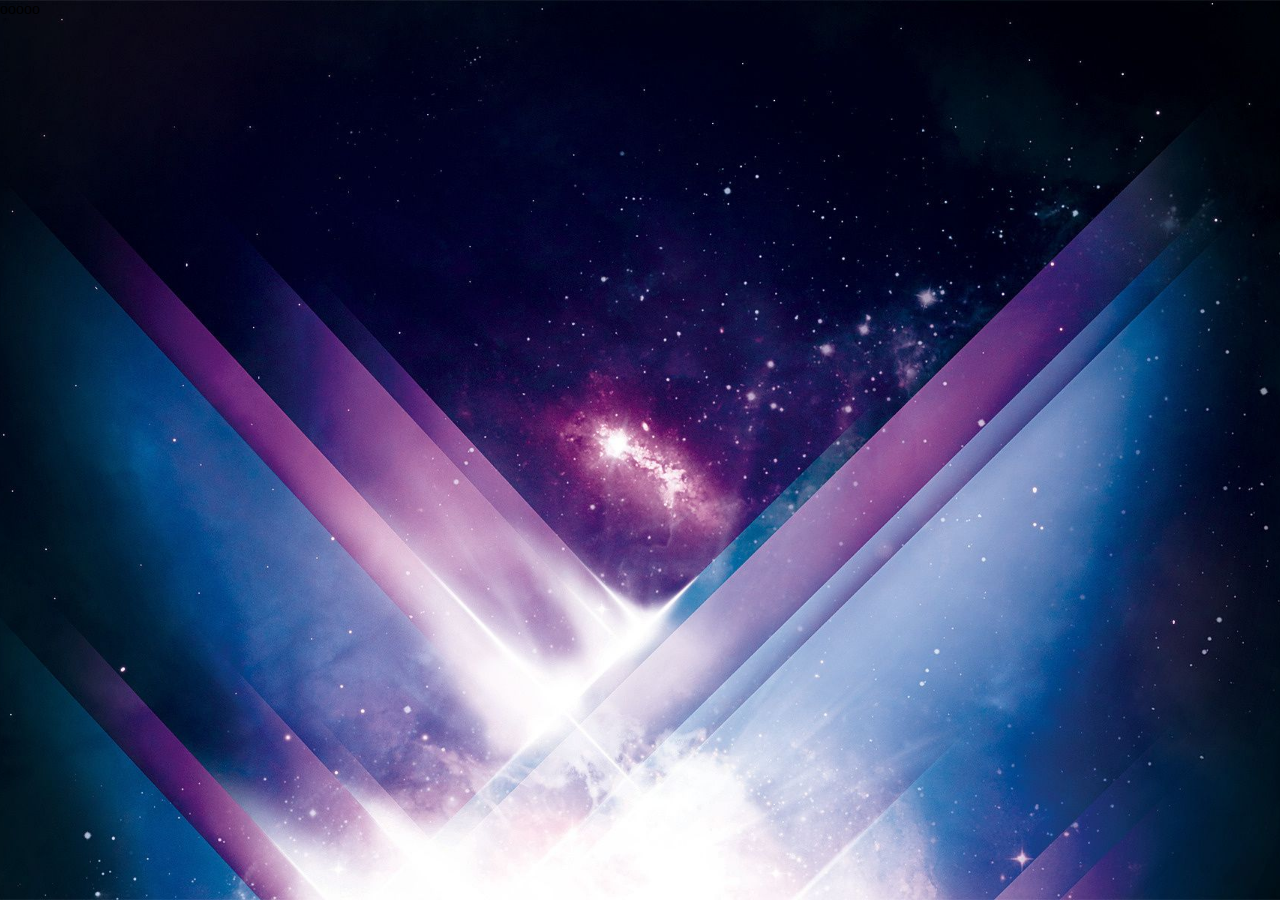
==== home.html @ d90ca484 "fingers crossed" ====
<!DOCTYPE html>
<html lang="en-us">
  <head>
    <meta charset="UTF-8">
    <meta name="viewport" content="width=device-width, initial-scale=1">
    <link rel="stylesheet" href="./css/home.css">
    <link rel="stylesheet" href="./css/transition.css">
    <title>PerseusJDB</title>
    <link rel="icon" href="./assets/favicon.png" type="image/icon type">
  </head>
  <body>

    <div class="loading loading-1 is-active"><div class="lds-dual-ring"></div></div>
    <div>ooooo</div>
    
    <script src="./js/home.js"></script>
  </body>
</html>
---- css/home.css ----
*{
  margin: 0;
  padding: 0;
}

html,
body{
  height: 100vh;
  background: url('../assets/back.jpg');
  background-size: cover;
  background-position: center;
  overflow: hidden;
}
---- css/transition.css ----
/*load*/

.loading-1{
  display: flex;
  position: fixed;
  background-color: black;
  top: 0;
  bottom: 0;
  left: 0;
  right: 0;
  z-index: 0;
  opacity: 0;
  transition: 0.3s ease-in-out;
  justify-content: center;
  align-items: center;
}

.loading-1.is-active{
  opacity: 1;
  z-index: 1;
}

.lds-dual-ring {
  display: inline-block;
  width: 80px;
  height: 80px;
}

.lds-dual-ring:after {
  content: " ";
  display: block;
  width: 64px;
  height: 64px;
  margin: 8px;
  border-radius: 50%;
  border: 6px solid #fff;
  border-color: #fff transparent #fff transparent;
  animation: lds-dual-ring 1.2s linear infinite;
}

@keyframes lds-dual-ring {
  0% {
    transform: rotate(0deg);
  }
  100% {
    transform: rotate(360deg);
  }
}

/*load end*/
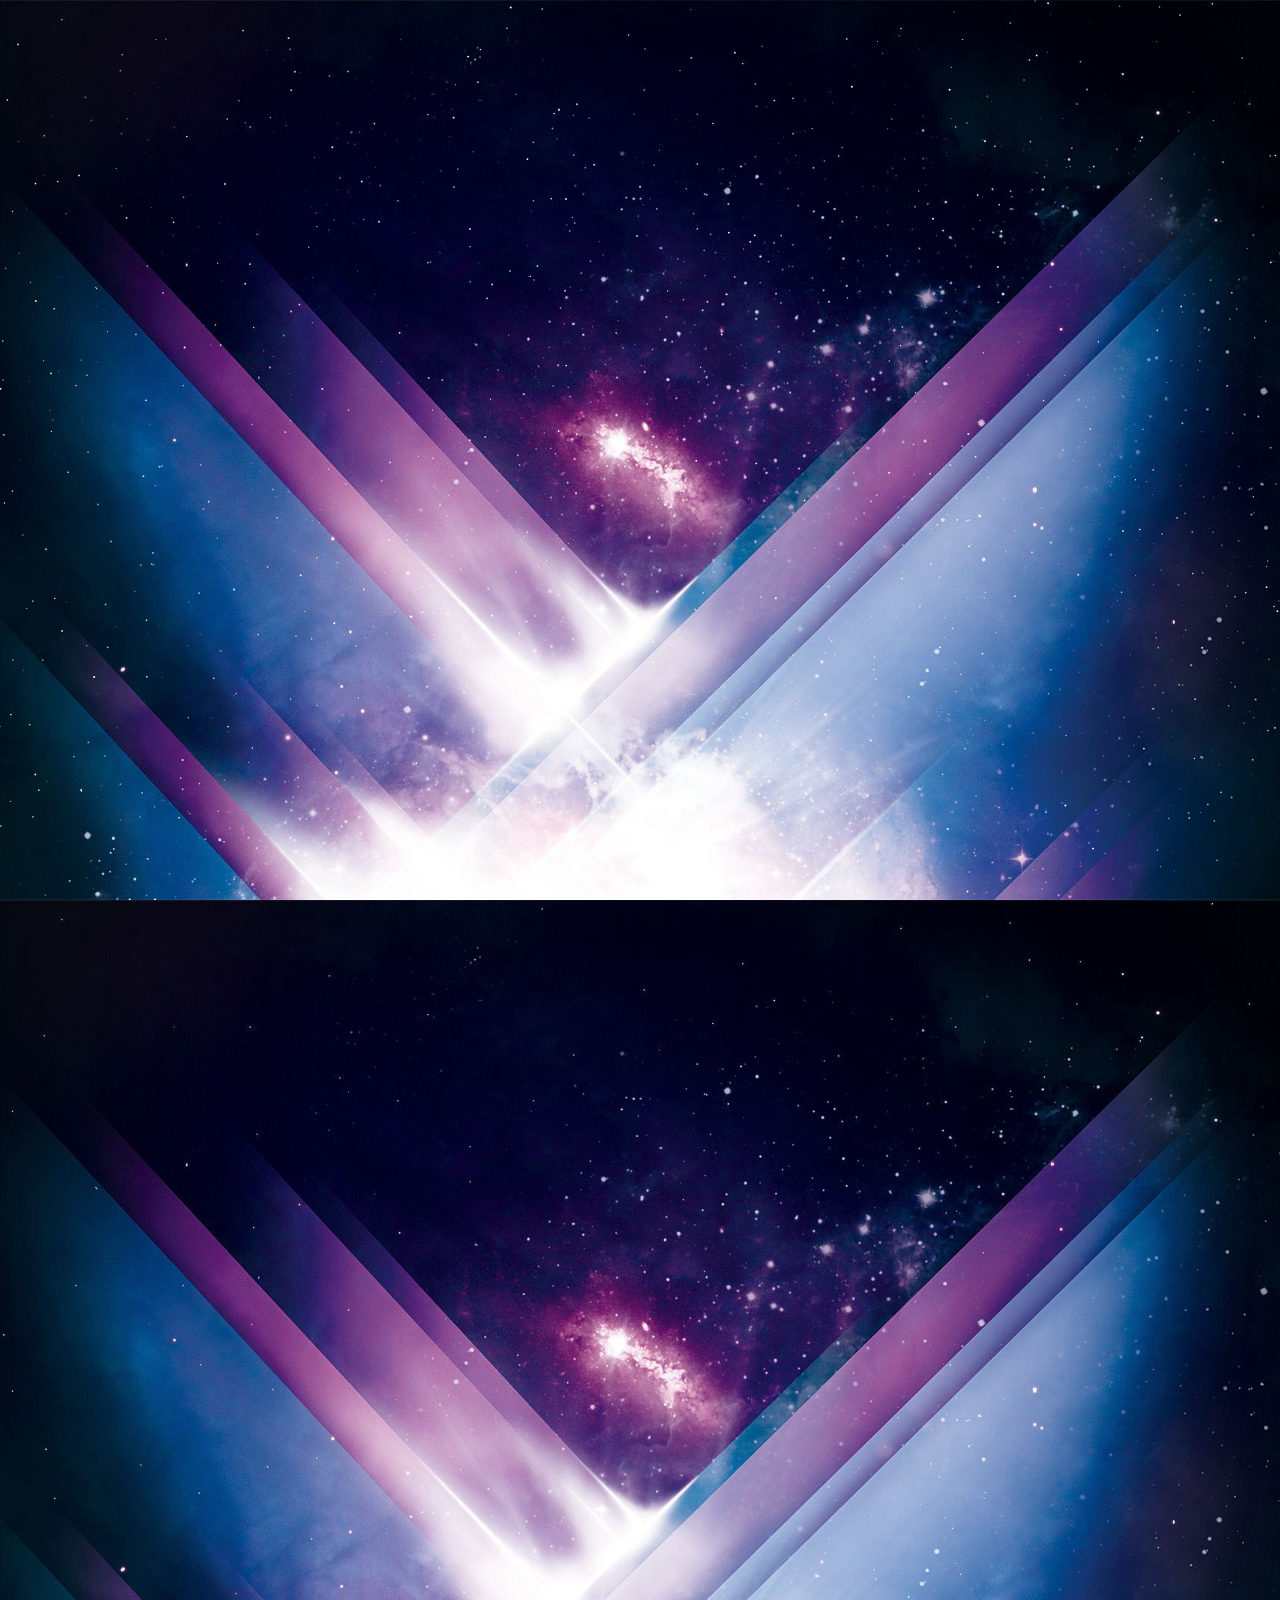
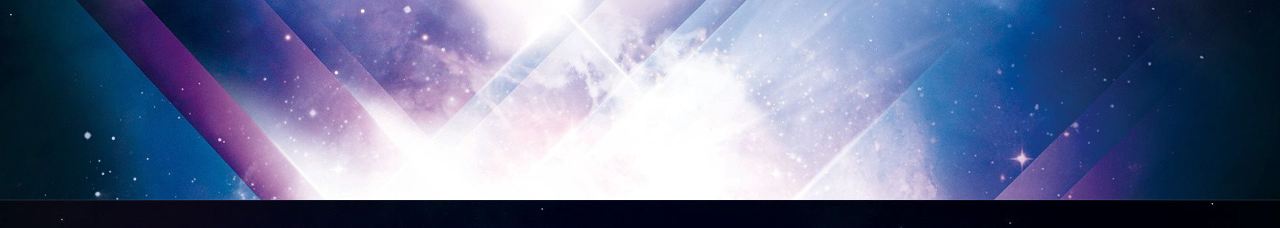
==== commit 7d95356b: "concept1 only ready for mobile" ====
--- a/home.html
+++ b/home.html
@@ -11,8 +11,23 @@
   <body>
 
     <div class="loading loading-1 is-active"><div class="lds-dual-ring"></div></div>
-    <div>ooooo</div>
-    
+    <div id="particles-js"></div>
+
+    <div class="container">
+      <div class="mainbox">
+        <div class="imgbox"></div>
+        <div class="textbox">
+          Lorem ipsum dolor sit amet consectetur adipisicing elit. <br><br> 
+          Commodi laudantium eveniet, nostrum voluptatem reprehenderit perferendis, animi sequi facilis, eius repellendus aut blanditiis at tempore dolore recusandae. <br><br> 
+          Eligendi, dicta repellat sint nam maiores enim adipisci delectus quidem corporis est! Provident, earum iure accusantium obcaecati asperiores, officiis voluptas aperiam harum magnam voluptatum soluta quibusdam. <br><br> 
+          Dolorum, numquam eaque? Nesciunt numquam harum commodi labore fuga, corporis sequi adipisci molestiae!
+        </div>
+      </div>
+    </div>
+
+
+    <script src="assets/particles.js"></script>
+    <script src="assets/app.js"></script>
     <script src="./js/home.js"></script>
   </body>
 </html>--- a/css/home.css
+++ b/css/home.css
@@ -3,11 +3,90 @@
   padding: 0;
 }
 
+@font-face {
+  font-family: ailerons;
+  src: url(../assets/Ailerons-Typeface.woff)format("woff");
+}
+
+@font-face {
+  font-family: galactico;
+  src: url(../assets/Galactico-Basic.woff)format("woff");
+}
+
 html,
 body{
   height: 100vh;
-  background: url('../assets/back.jpg');
+  background: url(../assets/back.jpg);
   background-size: cover;
   background-position: center;
   overflow: hidden;
+}
+
+canvas{
+  position: absolute;
+}
+
+.container{
+  display: flex;
+  height: 100%;
+  justify-content: center;
+  align-items: center;
+}
+
+.mainbox{
+  background-color: rgba(0, 0, 0, 0.7);
+  display: flex;
+  position: absolute;
+  bottom: 0.8%;
+  width: 0%;
+  height: 0%;
+  animation: Display 2s 1s forwards;
+}
+@keyframes Display{
+  0%{
+    width: 0%;
+  }
+  50%{
+    width: 98%;
+    height: 1%;
+  }
+  100%{
+    width: 98%;
+    height: 98%;
+  }
+}
+
+.imgbox{
+  display: flex;
+  position: absolute;
+  background: url(../assets/pic2.jpg);
+  background-size: cover;
+  border: solid 1px white;
+  opacity: 0;
+  width: 95%;
+  height: 40%;
+  left: 2.5%;
+  top: 1%;
+  animation: box forwards 1s 3s;
+}
+@keyframes box{
+  0%{
+    opacity: 0;
+  }
+  100%{
+    opacity: 1;
+  }
+}
+
+.textbox{
+  font-family: galactico, sans-serif;
+  display: flex;
+  position: absolute;
+  bottom: 2%;
+  left: 2.5%;
+  width: 95%;
+  height: 55%;
+  opacity: 0;
+  animation: box forwards 1s 3s;
+  color: white;
 }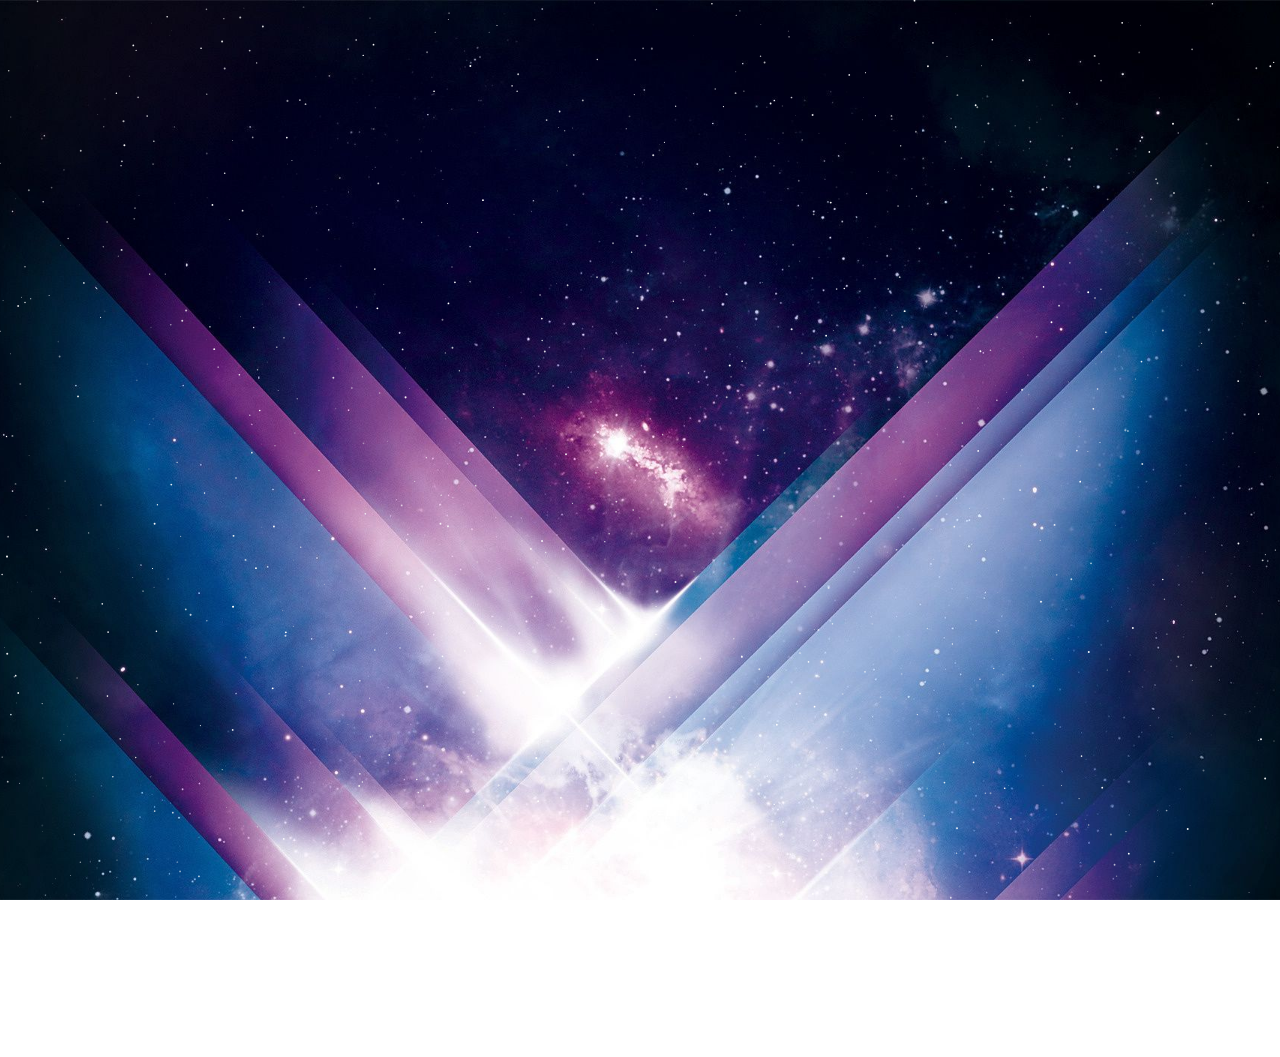
==== commit 27525480: "various changes" ====
--- a/home.html
+++ b/home.html
@@ -15,12 +15,41 @@
 
     <div class="container">
       <div class="mainbox">
-        <div class="imgbox"></div>
-        <div class="textbox">
-          Lorem ipsum dolor sit amet consectetur adipisicing elit. <br><br> 
-          Commodi laudantium eveniet, nostrum voluptatem reprehenderit perferendis, animi sequi facilis, eius repellendus aut blanditiis at tempore dolore recusandae. <br><br> 
-          Eligendi, dicta repellat sint nam maiores enim adipisci delectus quidem corporis est! Provident, earum iure accusantium obcaecati asperiores, officiis voluptas aperiam harum magnam voluptatum soluta quibusdam. <br><br> 
-          Dolorum, numquam eaque? Nesciunt numquam harum commodi labore fuga, corporis sequi adipisci molestiae!
+        <div class="titlebox">
+          <h1>PJDB</h1>
+          <h4>Perseus.Jumps.DataBank</h4>
+        </div>
+        <div class="jumpsbox">
+
+          <div class="jump">
+            <p>1° Planet<br><br>
+            Lorem ipsum dolor<br>
+            rer asfih wiurhw sit.</p>
+            <div class="btnbox"><button class="fingerprint"></button></div>
+          </div>
+
+          <div class="jump">
+            <p>2° Planet<br><br>
+            Lorem ipsum dolor<br>
+            rer asfih wiurhw sit.</p>
+            <div class="btnbox"><button class="fingerprint"></button></div>
+          </div>
+
+          <div class="jump">
+            <p>3° Planet<br><br>
+            Lorem ipsum dolor<br>
+            rer asfih wiurhw sit.</p>
+            <div class="btnbox"><button class="fingerprint"></button></div>
+          </div>
+
+          <div class="jump">
+            <p>4° Planet<br><br>
+            Lorem ipsum dolor<br>
+            rer asfih wiurhw sit.</p>
+            <div class="btnbox"><button class="fingerprint"></button></div>
+          </div>
+
+        </div>
         </div>
       </div>
     </div>
--- a/css/home.css
+++ b/css/home.css
@@ -18,8 +18,8 @@
   height: 100vh;
   background: url(../assets/back.jpg);
   background-size: cover;
+  background-repeat: no-repeat;
   background-position: center;
-  overflow: hidden;
 }
 
 canvas{
@@ -38,9 +38,10 @@
   display: flex;
   position: absolute;
   bottom: 0.8%;
-  width: 0%;
-  height: 0%;
-  animation: Display 2s 1s forwards;
+  width: 0%;/*0*/
+  height: 0%;/*0*/
+  animation: Display 1.5s 0.8s forwards;
+  justify-content: center;
 }
 @keyframes Display{
   0%{
@@ -56,18 +57,16 @@
   }
 }
 
-.imgbox{
+.titlebox{
+  font-family: ailerons, sans-serif;
   display: flex;
+  color: white;
+  flex-direction: column;
   position: absolute;
-  background: url(../assets/pic2.jpg);
-  background-size: cover;
-  border: solid 1px white;
   opacity: 0;
-  width: 95%;
-  height: 40%;
-  left: 2.5%;
-  top: 1%;
-  animation: box forwards 1s 3s;
+  animation: box forwards 1s 2.5s;
+  align-items: center;
+  margin-top: 1em;
 }
 @keyframes box{
   0%{
@@ -78,15 +77,49 @@
   }
 }
 
-.textbox{
+.jumpsbox{
+  display: flex;
+  flex-direction: column;
+  position: absolute;
+  top: 22%;
+  width: 90%;
+  height: 70%;
+  opacity: 0;
+  align-items: center;
+  animation: box forwards 1s 3s;
+}
+
+.jump{
   font-family: galactico, sans-serif;
   display: flex;
+  background-color: rgba(255, 255, 255, 0.3);
+  box-shadow: 0 0 5px 2px rgb(255, 255, 255);
+  border-radius: 5px;
+  width: 100%;
+  height: 18%;
+  margin-bottom: 2em;
+  overflow: hidden;
+  color: white;
+}
+
+p{
+  margin-top: 0.5em;
+  margin-left: 0.5em;
+}
+
+.btnbox{
+  display: flex;
   position: absolute;
-  bottom: 2%;
-  left: 2.5%;
-  width: 95%;
-  height: 55%;
-  opacity: 0;
-  animation: box forwards 1s 3s;
-  color: white;
+  right: 0.5em;
+  margin-top: 0.5em;
+}
+
+.fingerprint{
+  height: 60px;
+  width: 60px;
+  background: url(../assets/fingerprint.svg);
+  background-size: 45px;
+  background-repeat: no-repeat;
+  background-position: center;
+  border: none;
 }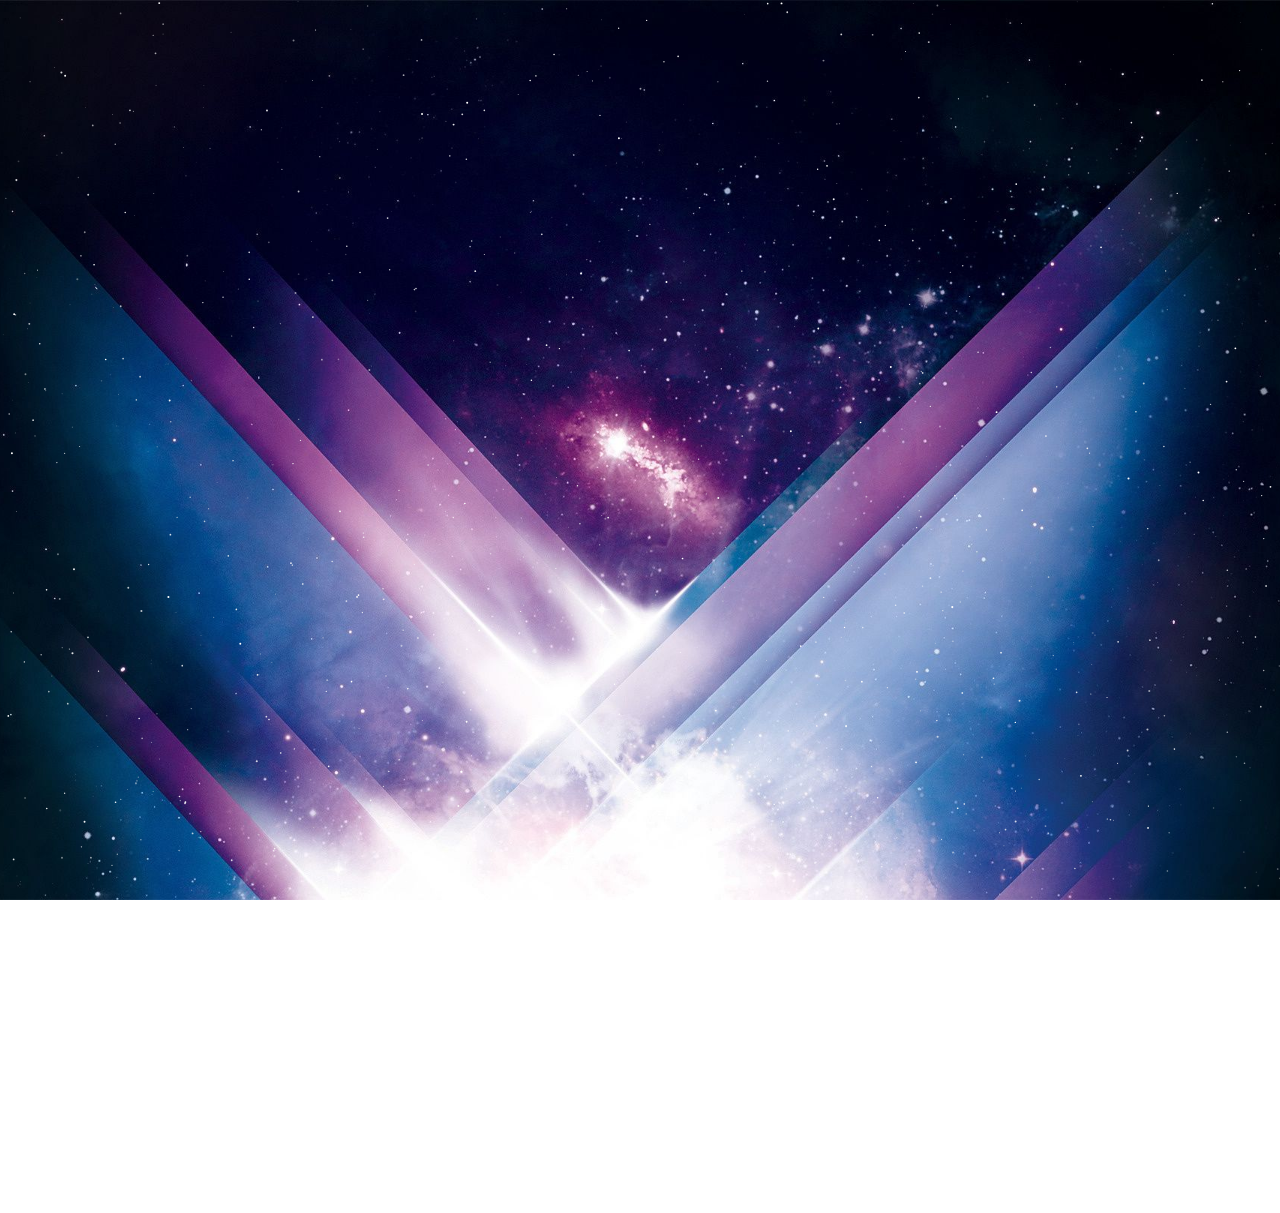
==== commit 92e7dda2: "main menu changes content ready." ====
--- a/home.html
+++ b/home.html
@@ -5,6 +5,7 @@
     <meta name="viewport" content="width=device-width, initial-scale=1">
     <link rel="stylesheet" href="./css/home.css">
     <link rel="stylesheet" href="./css/transition.css">
+    <link rel="stylesheet" href="./css/cardEffect.css">
     <title>PerseusJDB</title>
     <link rel="icon" href="./assets/favicon.png" type="image/icon type">
   </head>
@@ -21,32 +22,21 @@
         </div>
         <div class="jumpsbox">
 
-          <div class="jump">
-            <p>1° Planet<br><br>
-            Lorem ipsum dolor<br>
-            rer asfih wiurhw sit.</p>
-            <div class="btnbox"><button class="fingerprint"></button></div>
+          <div class="jump" style="background: url(../assets/pic1.jpg); background-size: cover;">
+            <p>1°Planet</p>
+            <div class="lds-ripple"><div></div><div></div></div>
           </div>
-
-          <div class="jump">
-            <p>2° Planet<br><br>
-            Lorem ipsum dolor<br>
-            rer asfih wiurhw sit.</p>
-            <div class="btnbox"><button class="fingerprint"></button></div>
+          <div class="jump" style="background: url(../assets/pic2.jpg); background-size: cover;">
+            <p>2°Planet</p>
+            <div class="lds-ripple"><div></div><div></div></div>
           </div>
-
-          <div class="jump">
-            <p>3° Planet<br><br>
-            Lorem ipsum dolor<br>
-            rer asfih wiurhw sit.</p>
-            <div class="btnbox"><button class="fingerprint"></button></div>
+          <div class="jump" style="background: url(../assets/pic3.jpg); background-size: cover;">
+            <p>3°Planet</p>
+            <div class="lds-ripple"><div></div><div></div></div>
           </div>
-
-          <div class="jump">
-            <p>4° Planet<br><br>
-            Lorem ipsum dolor<br>
-            rer asfih wiurhw sit.</p>
-            <div class="btnbox"><button class="fingerprint"></button></div>
+          <div class="jump" style="background: url(../assets/pic4.jpg); background-size: cover;">
+            <p>4°Planet</p>
+            <div class="lds-ripple"><div></div><div></div></div>
           </div>
 
         </div>
--- a/css/home.css
+++ b/css/home.css
@@ -20,6 +20,7 @@
   background-size: cover;
   background-repeat: no-repeat;
   background-position: center;
+  overflow: hidden;
 }
 
 canvas{
@@ -81,45 +82,34 @@
   display: flex;
   flex-direction: column;
   position: absolute;
-  top: 22%;
-  width: 90%;
-  height: 70%;
-  opacity: 0;
+  top: 30%;
+  width: 20em;
+  height: 20em;
+  opacity: 0;/*0*/
   align-items: center;
+  overflow: scroll;
+  scroll-behavior: smooth;
+  scroll-snap-type: y mandatory;
   animation: box forwards 1s 3s;
+}
+.jumpsbox::-webkit-scrollbar{
+  display: none;
+}
+
+p{
+  font-family: galactico;
+  margin-left: 0.5em;
+  margin-top: 0.5em;
 }
 
 .jump{
-  font-family: galactico, sans-serif;
   display: flex;
-  background-color: rgba(255, 255, 255, 0.3);
-  box-shadow: 0 0 5px 2px rgb(255, 255, 255);
   border-radius: 5px;
-  width: 100%;
-  height: 18%;
+  color: white;
+  min-height: 10em;
+  min-width: 18em;
   margin-bottom: 2em;
-  overflow: hidden;
-  color: white;
-}
-
-p{
-  margin-top: 0.5em;
-  margin-left: 0.5em;
-}
-
-.btnbox{
-  display: flex;
-  position: absolute;
-  right: 0.5em;
-  margin-top: 0.5em;
-}
-
-.fingerprint{
-  height: 60px;
-  width: 60px;
-  background: url(../assets/fingerprint.svg);
-  background-size: 45px;
-  background-repeat: no-repeat;
-  background-position: center;
-  border: none;
+  margin-top: 1em;
+  scroll-snap-align: center;
+  box-shadow: inset 0 40px 30px 0 rgba(0, 0, 0, 0.8);
 }--- a/css/cardEffect.css
+++ b/css/cardEffect.css
@@ -0,0 +1,48 @@
+.lds-ripple {
+  display: inline-block;
+  position: relative;
+  margin-left: 10em;
+  margin-top: 8em;
+  width: 10px;
+  height: 10px;
+}
+.lds-ripple div {
+  position: absolute;
+  border: 4px solid #fff;
+  opacity: 1;
+  border-radius: 50%;
+  animation: lds-ripple 1s cubic-bezier(0, 0.2, 0.8, 1) infinite;
+}
+.lds-ripple div:nth-child(2) {
+  animation-delay: -0.5s;
+}
+@keyframes lds-ripple {
+  0% {
+    top: 10px;
+    left: 10px;
+    width: 0;
+    height: 0;
+    opacity: 0;
+  }
+  4.9% {
+    top: 10px;
+    left: 10px;
+    width: 0;
+    height: 0;
+    opacity: 0;
+  }
+  5% {
+    top: 10px;
+    left: 10px;
+    width: 0;
+    height: 0;
+    opacity: 1;
+  }
+  100% {
+    top: 0px;
+    left: 0px;
+    width: 20px;
+    height: 20px;
+    opacity: 0;
+  }
+}
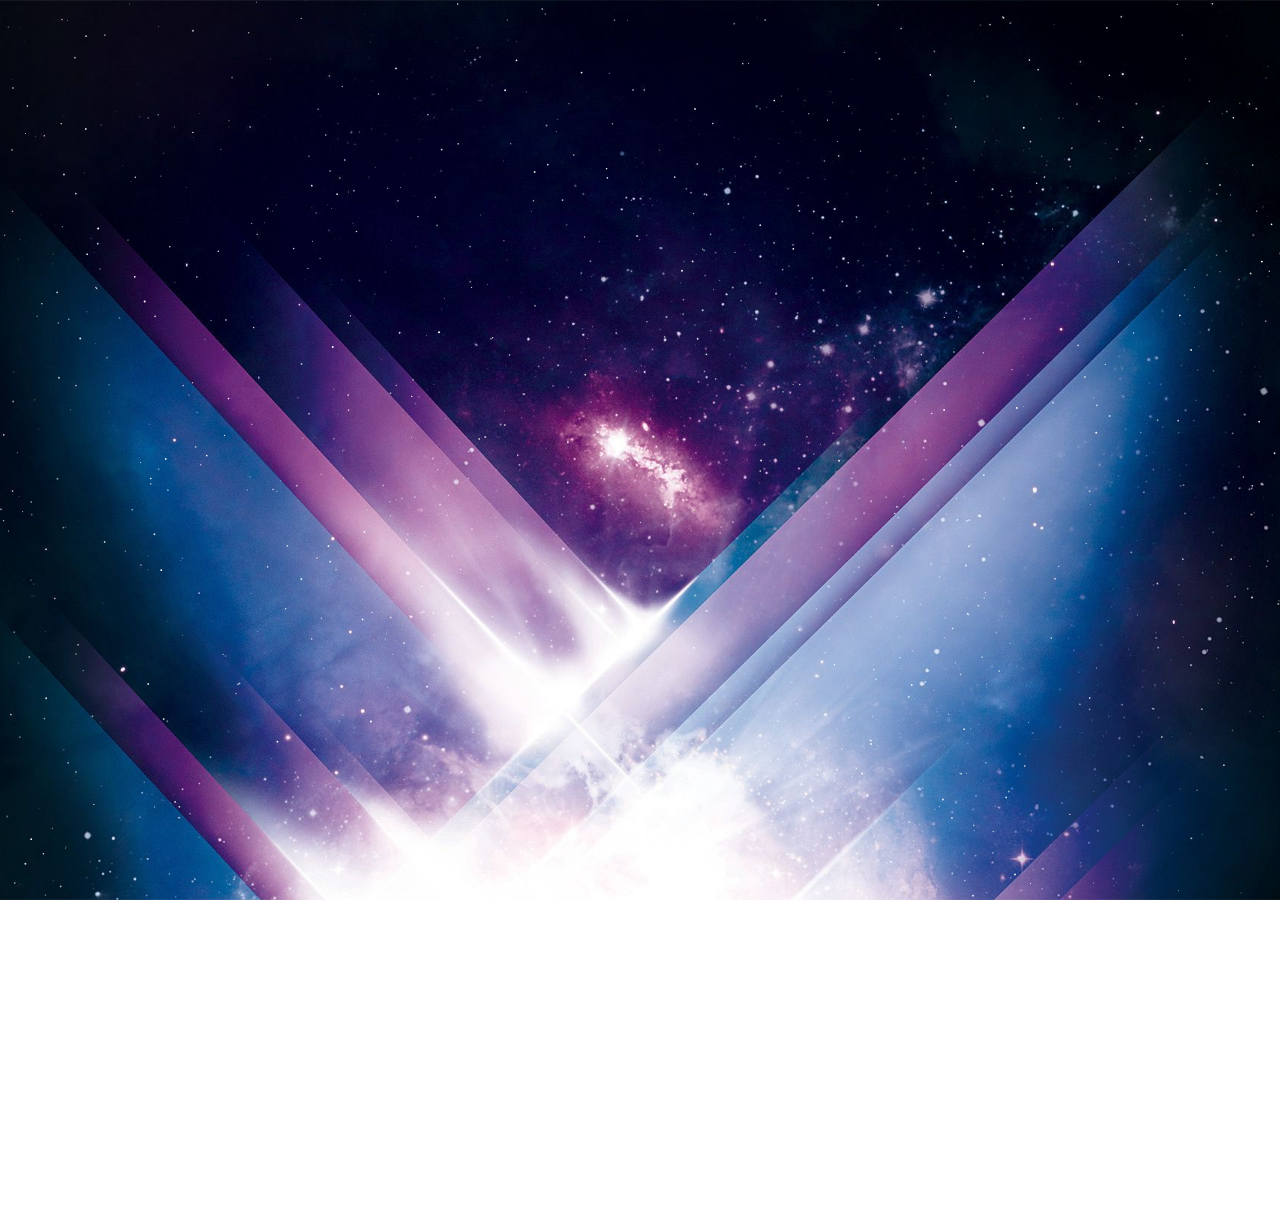
==== commit 42305011: "fixed scrollbar showing" ====
--- a/home.html
+++ b/home.html
@@ -22,19 +22,19 @@
         </div>
         <div class="jumpsbox">
 
-          <div class="jump" style="background: url(../assets/pic1.jpg); background-size: cover;">
+          <div class="jump" style="background: url(./assets/pic1.jpg); background-size: cover;">
             <p>1°Planet</p>
             <div class="lds-ripple"><div></div><div></div></div>
           </div>
-          <div class="jump" style="background: url(../assets/pic2.jpg); background-size: cover;">
+          <div class="jump" style="background: url(./assets/pic2.jpg); background-size: cover;">
             <p>2°Planet</p>
             <div class="lds-ripple"><div></div><div></div></div>
           </div>
-          <div class="jump" style="background: url(../assets/pic3.jpg); background-size: cover;">
+          <div class="jump" style="background: url(./assets/pic3.jpg); background-size: cover;">
             <p>3°Planet</p>
             <div class="lds-ripple"><div></div><div></div></div>
           </div>
-          <div class="jump" style="background: url(../assets/pic4.jpg); background-size: cover;">
+          <div class="jump" style="background: url(./assets/pic4.jpg); background-size: cover;">
             <p>4°Planet</p>
             <div class="lds-ripple"><div></div><div></div></div>
           </div>
--- a/css/home.css
+++ b/css/home.css
@@ -91,6 +91,7 @@
   scroll-behavior: smooth;
   scroll-snap-type: y mandatory;
   animation: box forwards 1s 3s;
+  scrollbar-width: none;
 }
 .jumpsbox::-webkit-scrollbar{
   display: none;
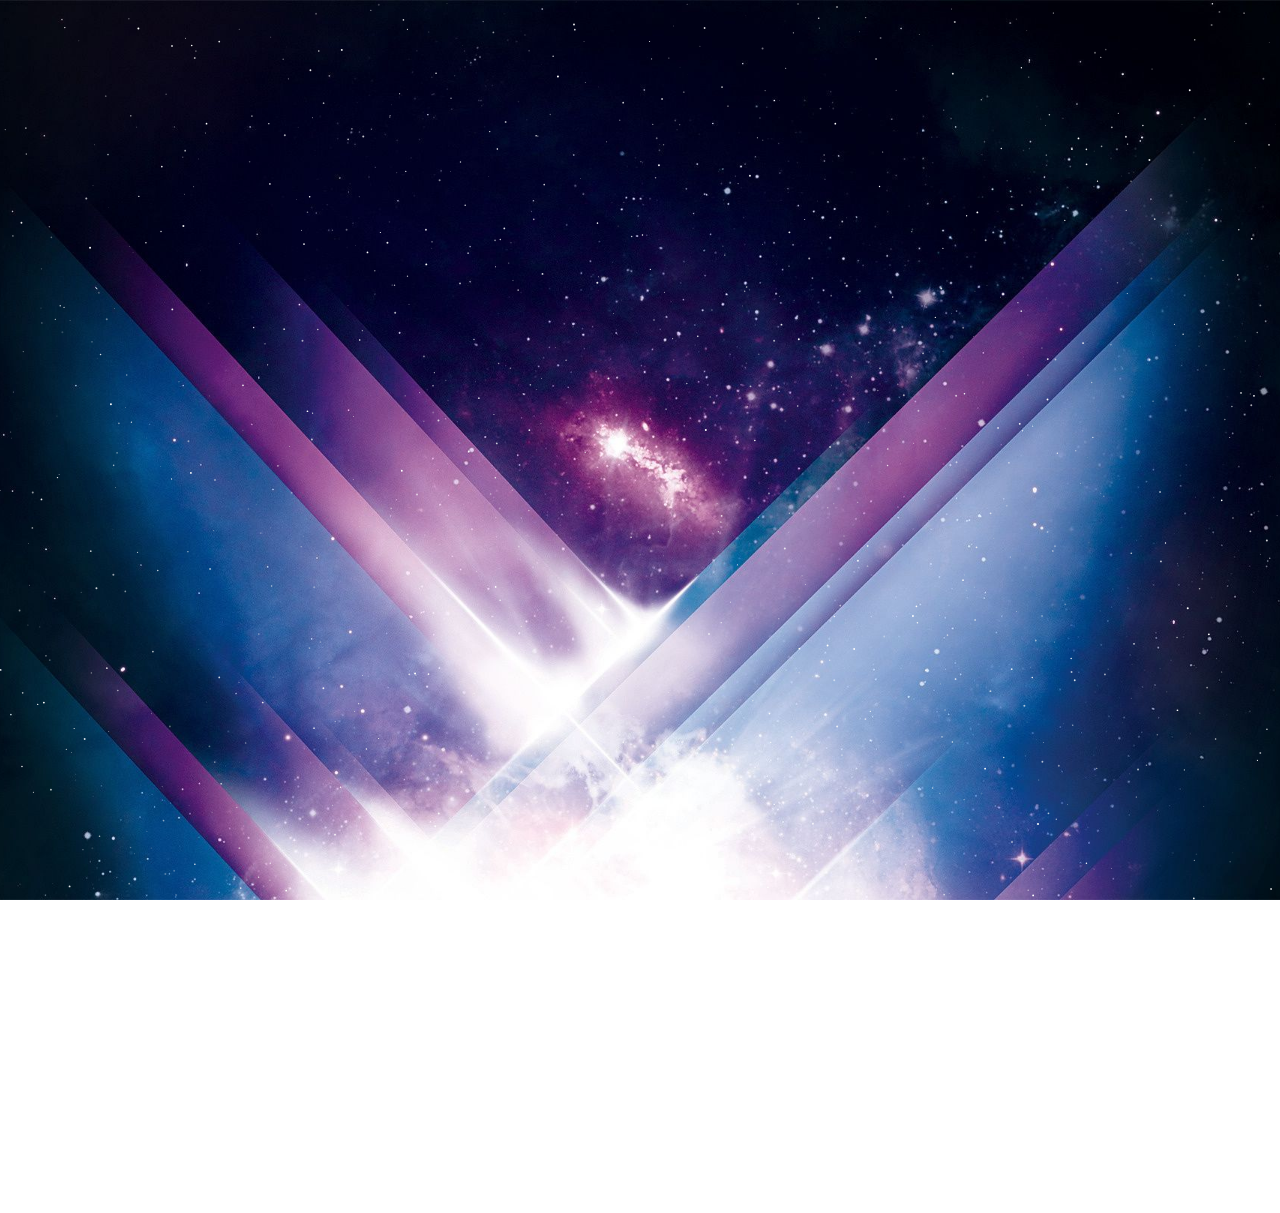
==== commit ebbcae07: "various implementations" ====
--- a/home.html
+++ b/home.html
@@ -6,6 +6,7 @@
     <link rel="stylesheet" href="./css/home.css">
     <link rel="stylesheet" href="./css/transition.css">
     <link rel="stylesheet" href="./css/cardEffect.css">
+    <link rel="stylesheet" href="./css/infoCards.css">
     <title>PerseusJDB</title>
     <link rel="icon" href="./assets/favicon.png" type="image/icon type">
   </head>
@@ -22,19 +23,26 @@
         </div>
         <div class="jumpsbox">
 
-          <div class="jump" style="background: url(./assets/pic1.jpg); background-size: cover;">
+          <div class="jump" onmouseup="Planet()"
+          style="background: url(./assets/pic1.jpg); background-size: cover;">
             <p>1°Planet</p>
             <div class="lds-ripple"><div></div><div></div></div>
           </div>
-          <div class="jump" style="background: url(./assets/pic2.jpg); background-size: cover;">
+
+          <div class="jump" onmouseup="Planet()"
+          style="background: url(./assets/pic2.jpg); background-size: cover;">
             <p>2°Planet</p>
             <div class="lds-ripple"><div></div><div></div></div>
           </div>
-          <div class="jump" style="background: url(./assets/pic3.jpg); background-size: cover;">
+
+          <div class="jump" onmouseup="Planet()"
+          style="background: url(./assets/pic3.jpg); background-size: cover;">
             <p>3°Planet</p>
             <div class="lds-ripple"><div></div><div></div></div>
           </div>
-          <div class="jump" style="background: url(./assets/pic4.jpg); background-size: cover;">
+
+          <div class="jump" onmouseup="Planet()"
+          style="background: url(./assets/pic4.jpg); background-size: cover;">
             <p>4°Planet</p>
             <div class="lds-ripple"><div></div><div></div></div>
           </div>
@@ -44,6 +52,18 @@
       </div>
     </div>
 
+    <div class="showInfo active">
+      <div id="infoContainer">
+        <div class="infoImg1"></div>
+        <div class="infoText1">
+          Lorem ipsum dolor, sit amet consectetur adipisicing elit. Veritatis eius deserunt quo, <br><br>
+          impedit necessitatibus velit dolorum! Incidunt odit laboriosam porro illo ratione optio, <br>
+          facilis, obcaecati, esse maiores provident mollitia molestiae nesciunt voluptatum quibusdam <br><br>
+          ullam voluptates nobis eum voluptatibus placeat explicabo voluptate dolorum nemo corrupti. <br>
+          Accusantium ea esse sed nihil exercitationem.
+        </div>
+      </div>
+    </div>
 
     <script src="assets/particles.js"></script>
     <script src="assets/app.js"></script>
--- a/css/home.css
+++ b/css/home.css
@@ -88,10 +88,10 @@
   opacity: 0;/*0*/
   align-items: center;
   overflow: scroll;
-  scroll-behavior: smooth;
   scroll-snap-type: y mandatory;
   animation: box forwards 1s 3s;
   scrollbar-width: none;
+  scroll-behavior: smooth;
 }
 .jumpsbox::-webkit-scrollbar{
   display: none;
@@ -111,6 +111,6 @@
   min-width: 18em;
   margin-bottom: 2em;
   margin-top: 1em;
+  box-shadow: inset 0 40px 30px 0 rgba(0, 0, 0, 0.8);
   scroll-snap-align: center;
-  box-shadow: inset 0 40px 30px 0 rgba(0, 0, 0, 0.8);
 }--- a/css/infoCards.css
+++ b/css/infoCards.css
@@ -0,0 +1,64 @@
+.showInfo{
+  display: flex;
+  position: absolute;
+  color: white;
+  top: 0;
+  width: 0%;
+  height: 0%;
+  background-color: rgba(0, 0, 0, 0.9);
+  justify-content: center;
+}
+
+.showInfo.active{
+  animation: info 1.5s forwards;
+}
+@keyframes info{
+  0%{
+    width: 0%;
+  }
+  50%{
+    width: 100%;
+    height: 1%;
+  }
+  100%{
+    width: 100%;
+    height: 100%;
+  }
+}
+
+#infoContainer{
+  display: flex;
+  position: absolute;
+  flex-direction: column;
+  opacity: 0;
+  width: 100%;
+  height: 100%;
+  transition: opacity 1s 2s;
+  align-items: center;
+}
+
+.infoImg1{
+  display: flex;
+  background: url(../assets/pic1.jpg);
+  border: solid 1px white;
+  background-size: cover;
+  background-position: center;
+  background-repeat: no-repeat;
+  width: 90%;
+  height: 40%;
+  margin-top: 1em;
+}
+
+.infoText1{
+  display: flex;
+  height: 40%;
+  width: 90%;
+  margin-top: 1em;
+  font-family: galactico, sans-serif;
+  overflow: scroll;
+  scrollbar-width: none;
+  scroll-behavior: smooth;
+}
+.infoText1::-webkit-scrollbar{
+  display: none;
+}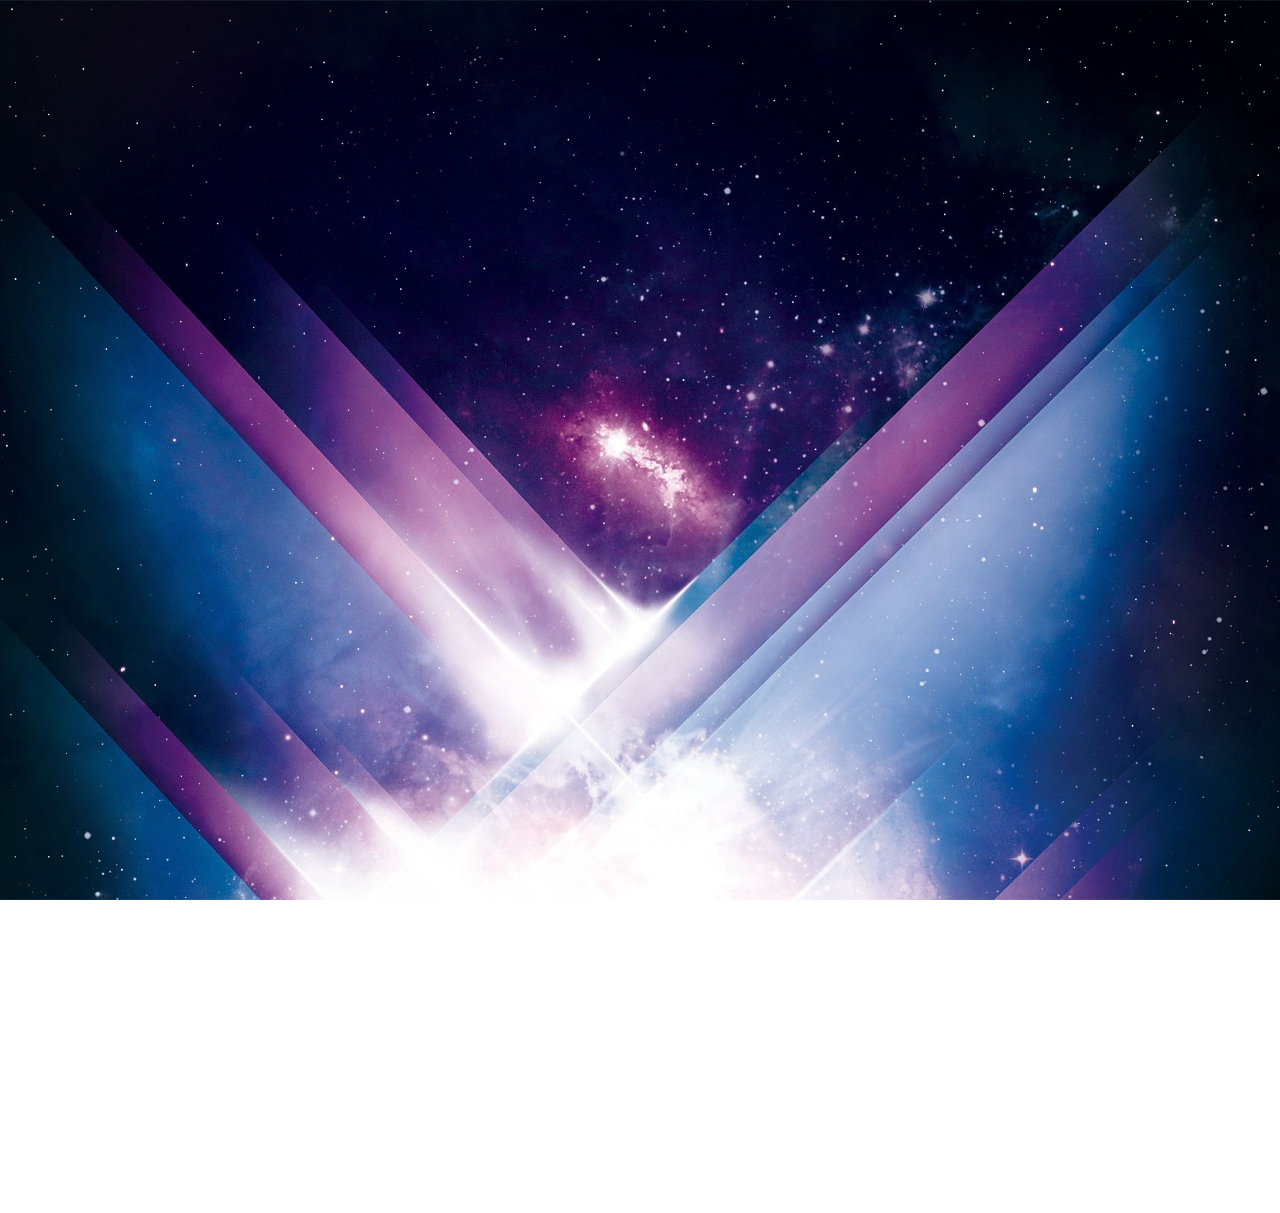
==== commit adb5d58f: "0.5 unfinished" ====
--- a/home.html
+++ b/home.html
@@ -23,25 +23,25 @@
         </div>
         <div class="jumpsbox">
 
-          <div class="jump" onmouseup="Planet()"
+          <div class="jump" onmouseup="ShowJumpInfo()"
           style="background: url(./assets/pic1.jpg); background-size: cover;">
             <p>1°Planet</p>
             <div class="lds-ripple"><div></div><div></div></div>
           </div>
 
-          <div class="jump" onmouseup="Planet()"
+          <div class="jump" onmouseup="ShowJumpInfo2()"
           style="background: url(./assets/pic2.jpg); background-size: cover;">
             <p>2°Planet</p>
             <div class="lds-ripple"><div></div><div></div></div>
           </div>
 
-          <div class="jump" onmouseup="Planet()"
+          <div class="jump" onmouseup="ShowJumpInfo3()"
           style="background: url(./assets/pic3.jpg); background-size: cover;">
             <p>3°Planet</p>
             <div class="lds-ripple"><div></div><div></div></div>
           </div>
 
-          <div class="jump" onmouseup="Planet()"
+          <div class="jump" onmouseup="ShowJumpInfo4()"
           style="background: url(./assets/pic4.jpg); background-size: cover;">
             <p>4°Planet</p>
             <div class="lds-ripple"><div></div><div></div></div>
@@ -52,16 +52,17 @@
       </div>
     </div>
 
-    <div class="showInfo active">
+    <div class="showInfo active close">
       <div id="infoContainer">
-        <div class="infoImg1"></div>
-        <div class="infoText1">
+        <div id="infoImg1"></div>
+        <div id="infoText1">
           Lorem ipsum dolor, sit amet consectetur adipisicing elit. Veritatis eius deserunt quo, <br><br>
           impedit necessitatibus velit dolorum! Incidunt odit laboriosam porro illo ratione optio, <br>
           facilis, obcaecati, esse maiores provident mollitia molestiae nesciunt voluptatum quibusdam <br><br>
           ullam voluptates nobis eum voluptatibus placeat explicabo voluptate dolorum nemo corrupti. <br>
           Accusantium ea esse sed nihil exercitationem.
         </div>
+        <div class="lds-ripple2" onmouseup="CloseJumpInfo()"><div></div><div></div></div>
       </div>
     </div>
 
--- a/css/cardEffect.css
+++ b/css/cardEffect.css
@@ -46,3 +46,23 @@
     opacity: 0;
   }
 }
+
+
+.lds-ripple2 {
+  display: inline-block;
+  position: relative;
+  width: 30px;
+  height: 30px;
+  margin-top: 3em;
+  margin-left: 0.55em;
+}
+.lds-ripple2 div {
+  position: absolute;
+  border: 4px solid #fff;
+  opacity: 1;
+  border-radius: 50%;
+  animation: lds-ripple 1s cubic-bezier(0, 0.2, 0.8, 1) infinite;
+}
+.lds-ripple2 div:nth-child(2) {
+  animation-delay: -0.5s;
+}--- a/css/infoCards.css
+++ b/css/infoCards.css
@@ -10,7 +10,7 @@
 }
 
 .showInfo.active{
-  animation: info 1.5s forwards;
+  animation: info 2s forwards;
 }
 @keyframes info{
   0%{
@@ -26,6 +26,24 @@
   }
 }
 
+.showInfo.close{
+  animation: infoclose 2s backwards;
+}
+@keyframes infoclose{
+  0%{
+    width: 100%;
+    height: 100%;
+  }
+  50%{
+    width: 100%;
+    height: 1%;
+  }
+  100%{
+    width: 0%;
+    height: 0%;
+  }
+}
+
 #infoContainer{
   display: flex;
   position: absolute;
@@ -33,23 +51,21 @@
   opacity: 0;
   width: 100%;
   height: 100%;
-  transition: opacity 1s 2s;
+  transition: opacity 1s 1.5s;
   align-items: center;
 }
 
-.infoImg1{
+#infoImg1{
   display: flex;
-  background: url(../assets/pic1.jpg);
   border: solid 1px white;
-  background-size: cover;
-  background-position: center;
-  background-repeat: no-repeat;
   width: 90%;
   height: 40%;
   margin-top: 1em;
+  background: url(../assets/pic1.jpg) center no-repeat;
+  background-size: cover;
 }
 
-.infoText1{
+#infoText1{
   display: flex;
   height: 40%;
   width: 90%;
@@ -59,6 +75,6 @@
   scrollbar-width: none;
   scroll-behavior: smooth;
 }
-.infoText1::-webkit-scrollbar{
+#infoText1::-webkit-scrollbar{
   display: none;
 }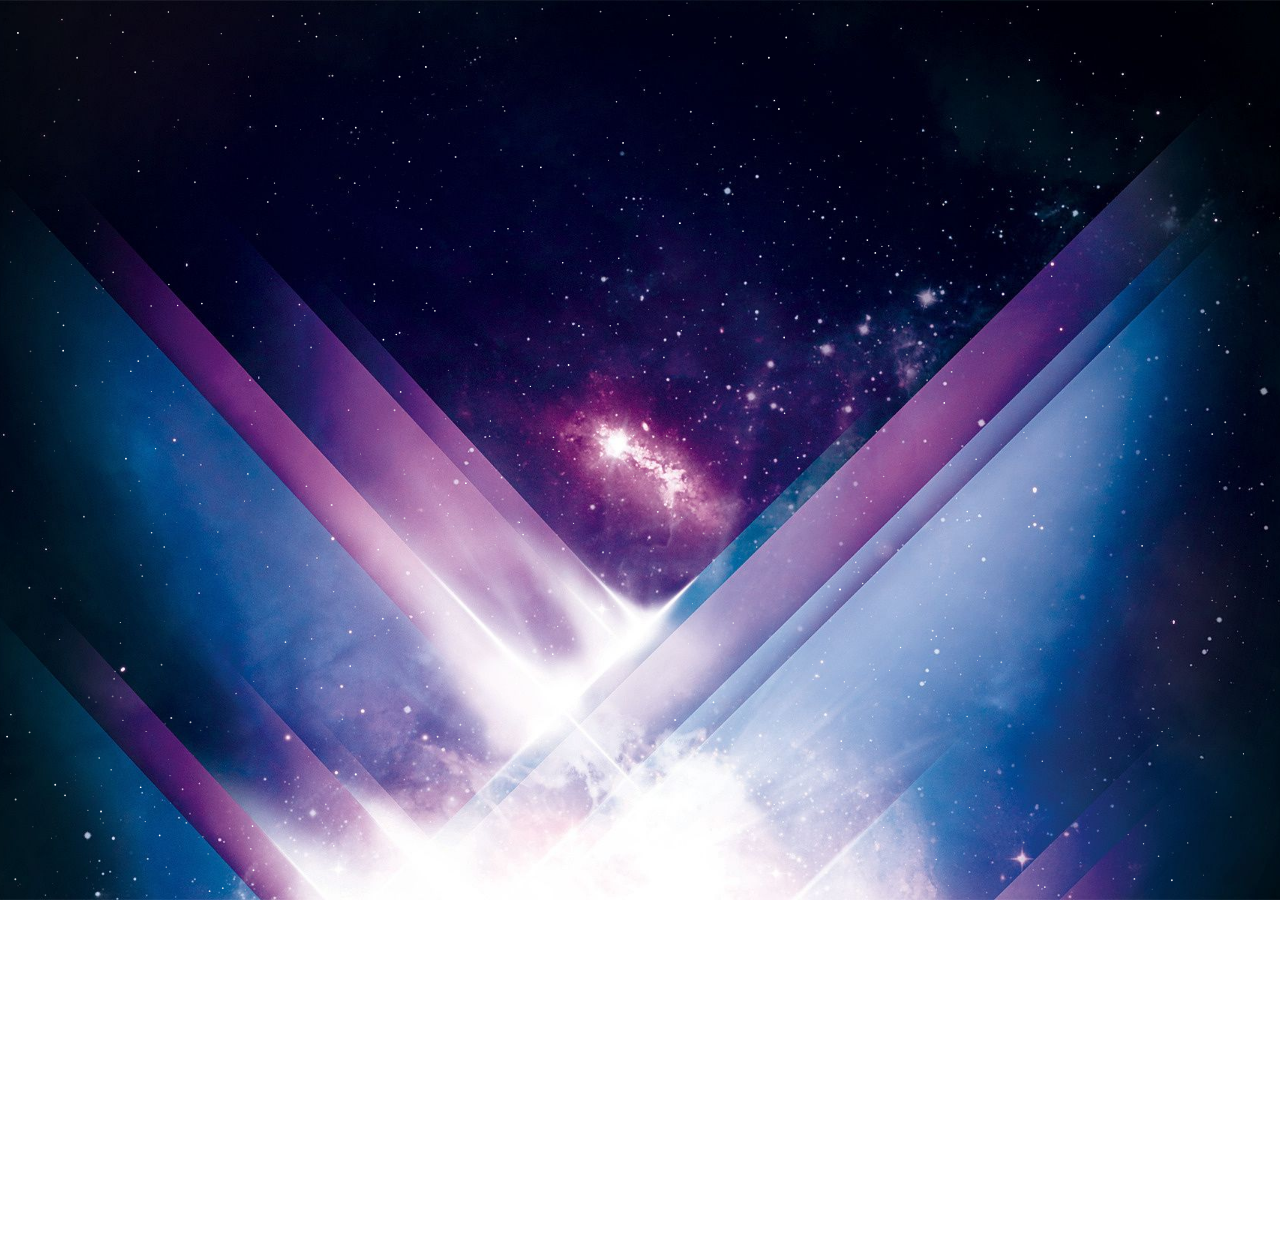
==== commit a6180a5a: "Version 1.0" ====
--- a/home.html
+++ b/home.html
@@ -48,7 +48,25 @@
           </div>
 
         </div>
+
+        <div class="contacts">
+          
+          <a href="https://www.linkedin.com/in/gianni-pintus-23124b23a/">
+            <img src="https://upload.wikimedia.org/wikipedia/commons/8/81/LinkedIn_icon.svg" alt="myLinkedIn" height="30" width="30" />
+          </a>
+
+          <a href="https://www.instagram.com/hissue5.56/">
+            <img src="https://upload.wikimedia.org/wikipedia/commons/9/96/Instagram.svg" alt="myInsta" height="30" width="30"/>
+          </a>
+
+          <a href="mailto:hissue5.56@gmail.com">
+            <img src="https://upload.wikimedia.org/wikipedia/commons/7/7e/Gmail_icon_%282020%29.svg" alt="myInsta" height="30" width="30"/>
+          </a>
+
         </div>
+
+        <div class="copyright">&#169; 2022 Gianni Pintus. All Rights Reserved.</div>
+
       </div>
     </div>
 
--- a/css/home.css
+++ b/css/home.css
@@ -82,11 +82,12 @@
   display: flex;
   flex-direction: column;
   position: absolute;
-  top: 30%;
+  top: 25%;
   width: 20em;
-  height: 20em;
+  height: 22em;
   opacity: 0;/*0*/
   align-items: center;
+  -webkit-overflow-scrolling: touch;
   overflow: scroll;
   scroll-snap-type: y mandatory;
   animation: box forwards 1s 3s;
@@ -113,4 +114,38 @@
   margin-top: 1em;
   box-shadow: inset 0 40px 30px 0 rgba(0, 0, 0, 0.8);
   scroll-snap-align: center;
+}
+
+.contacts{
+  display: flex;
+  position: absolute;
+  bottom: 2em;
+  opacity: 0;
+  animation: box forwards 1s 3.5s;
+  width: 14em;
+  justify-content: space-around;
+}
+
+.copyright{
+  display: flex;
+  position: absolute;
+  bottom: 0.5em;
+  color: white;
+  font-size: 0.8rem;
+  opacity: 0;
+  animation: box forwards 1s 3.5s;
+}
+
+@media screen and (min-width: 850px){
+  .jumpsbox{
+    left: 0;
+  }
+
+  .contacts{
+    left: 3em;
+  }
+
+  .copyright{
+    left: 3.5em;
+  }
 }--- a/css/infoCards.css
+++ b/css/infoCards.css
@@ -27,7 +27,7 @@
 }
 
 .showInfo.close{
-  animation: infoclose 2s backwards;
+  animation: infoclose 2.5s backwards;
 }
 @keyframes infoclose{
   0%{
@@ -77,4 +77,47 @@
 }
 #infoText1::-webkit-scrollbar{
   display: none;
+}
+
+@media screen and (min-width: 850px){
+  .showInfo{
+    top: 23%;
+    left: 22em;
+    right: 2em;
+    background-color: rgba(0, 0, 0, 0.5);
+  }
+  @keyframes info{
+    0%{
+      width: 0%;
+    }
+    50%{
+      width: auto;
+      height: 1%;
+    }
+    100%{
+      width: auto;
+      height: 73%;
+    }
+  }
+
+  @keyframes infoclose{
+    0%{
+      width: auto;
+      height: 100%;
+    }
+    100%{
+      width: auto;
+      height: 0%;
+    }
+  }
+
+  #infoImg1{
+    width: 40em;
+    height: 20em;
+  }
+
+  #infoText1{
+    width: 60em;
+    height: 10em;
+  }
 }